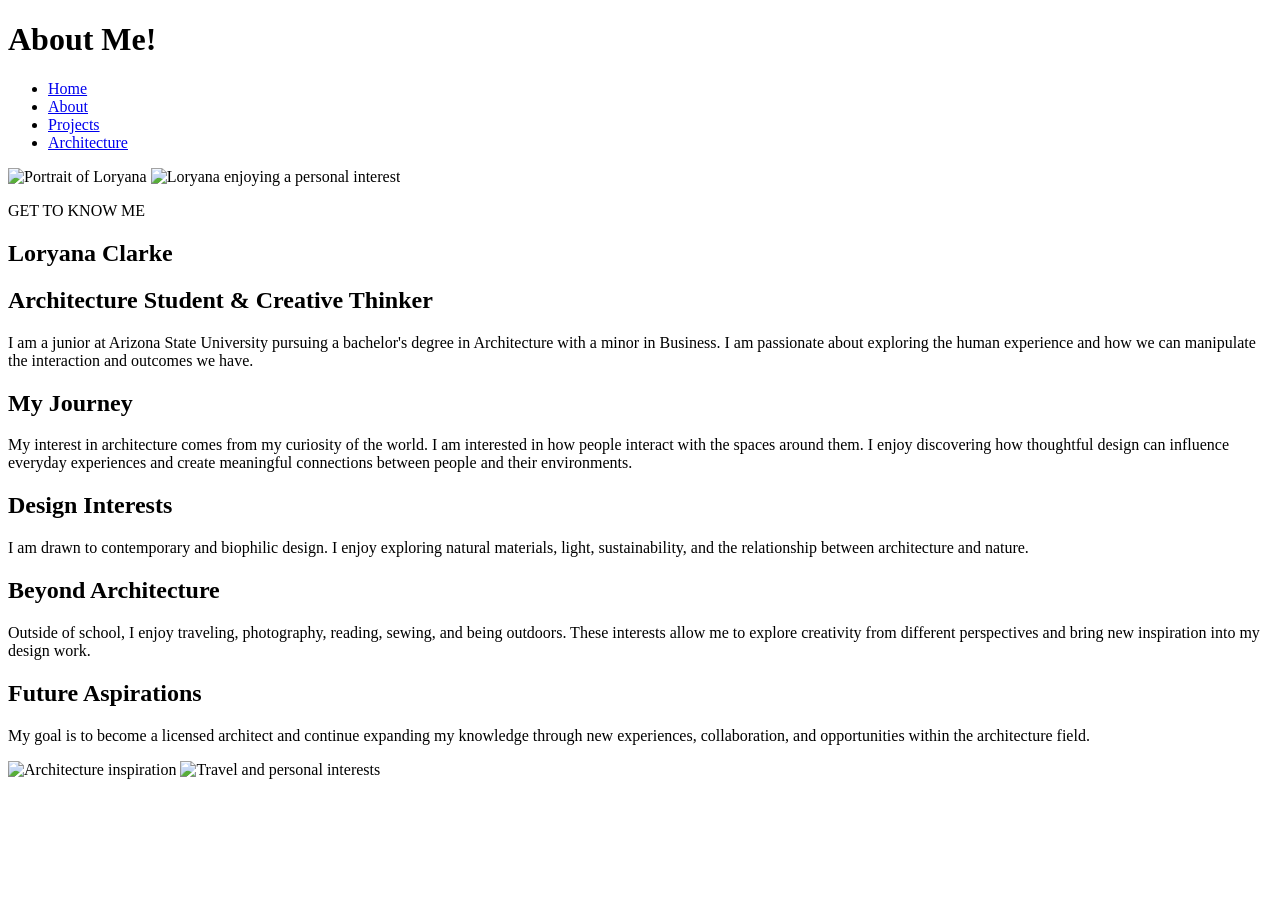
==== about.html @ 54ae9d21 "Add files via upload" ====
<!DOCTYPE html>
<html lang="en">

<head>
  <title>Loryana's Portfolio</title>
  <link rel="stylesheet" href="style.css">
  <meta charset="utf-8">
</head> 

<body>
  <div id="wrapper">
    <header>
      <h1>About Me!</h1>
</header>

<nav>
  <ul>
    <li><a href="website.html">Home</a></li>
    <li><a href="about.html">About</a></li>
    <li><a href="projects.html">Projects</a></li>
    <li><a href="architecture.html">Architecture</a></li>
  </ul>
</nav>


<main class="about-layout">

  <!-- Left Sidebar -->
  <aside class="about-sidebar">
    <img src="Potrait of Loryana.png"
         alt="Portrait of Loryana"
         class="profile-photo">
    <img src="hiking.png"
       alt="Loryana enjoying a personal interest"
       class="profile-photo">
  </aside>

  <div class="about-content">

    <section class="about-intro">
      <p class="section-label">GET TO KNOW ME</p>
      <h1>Loryana Clarke</h1>
      <h2>Architecture Student & Creative Thinker</h2>

      <p>
        I am a junior at Arizona State University pursuing
        a bachelor's degree in Architecture with a minor
        in Business. I am passionate about exploring the human experience and how we can manipulate the interaction and outcomes we have.
      </p>
    </section>

    <section class="about-section">
      <h2>My Journey</h2>
      <p>
        My interest in architecture comes from my curiosity of the world.
        I am interested in how people interact with the spaces around
        them. I enjoy discovering how thoughtful design
        can influence everyday experiences and create
        meaningful connections between people and their
        environments.
      </p>
    </section>

    <section class="about-section">
      <h2>Design Interests</h2>
      <p>
        I am drawn to contemporary and biophilic design.
        I enjoy exploring natural materials, light,
        sustainability, and the relationship between
        architecture and nature.
      </p>
    </section>

    <section class="about-section">
      <h2>Beyond Architecture</h2>
      <p>
        Outside of school, I enjoy traveling, photography,
        reading, sewing, and being outdoors. These interests allow me to
        explore creativity from different perspectives
        and bring new inspiration into my design work.
      </p>
    </section>

    <section class="about-section">
      <h2>Future Aspirations</h2>
      <p>
        My goal is to become a licensed architect and
        continue expanding my knowledge through new
        experiences, collaboration, and opportunities
        within the architecture field.
      </p>
    </section>
  </div>
  <aside class="about-sidebar right-sidebar">
    <img src="photography.png" alt="Architecture inspiration">
    <img src="travel.JPG" alt="Travel and personal interests">
  </aside>

</main>


  </div>
</body>
</html>
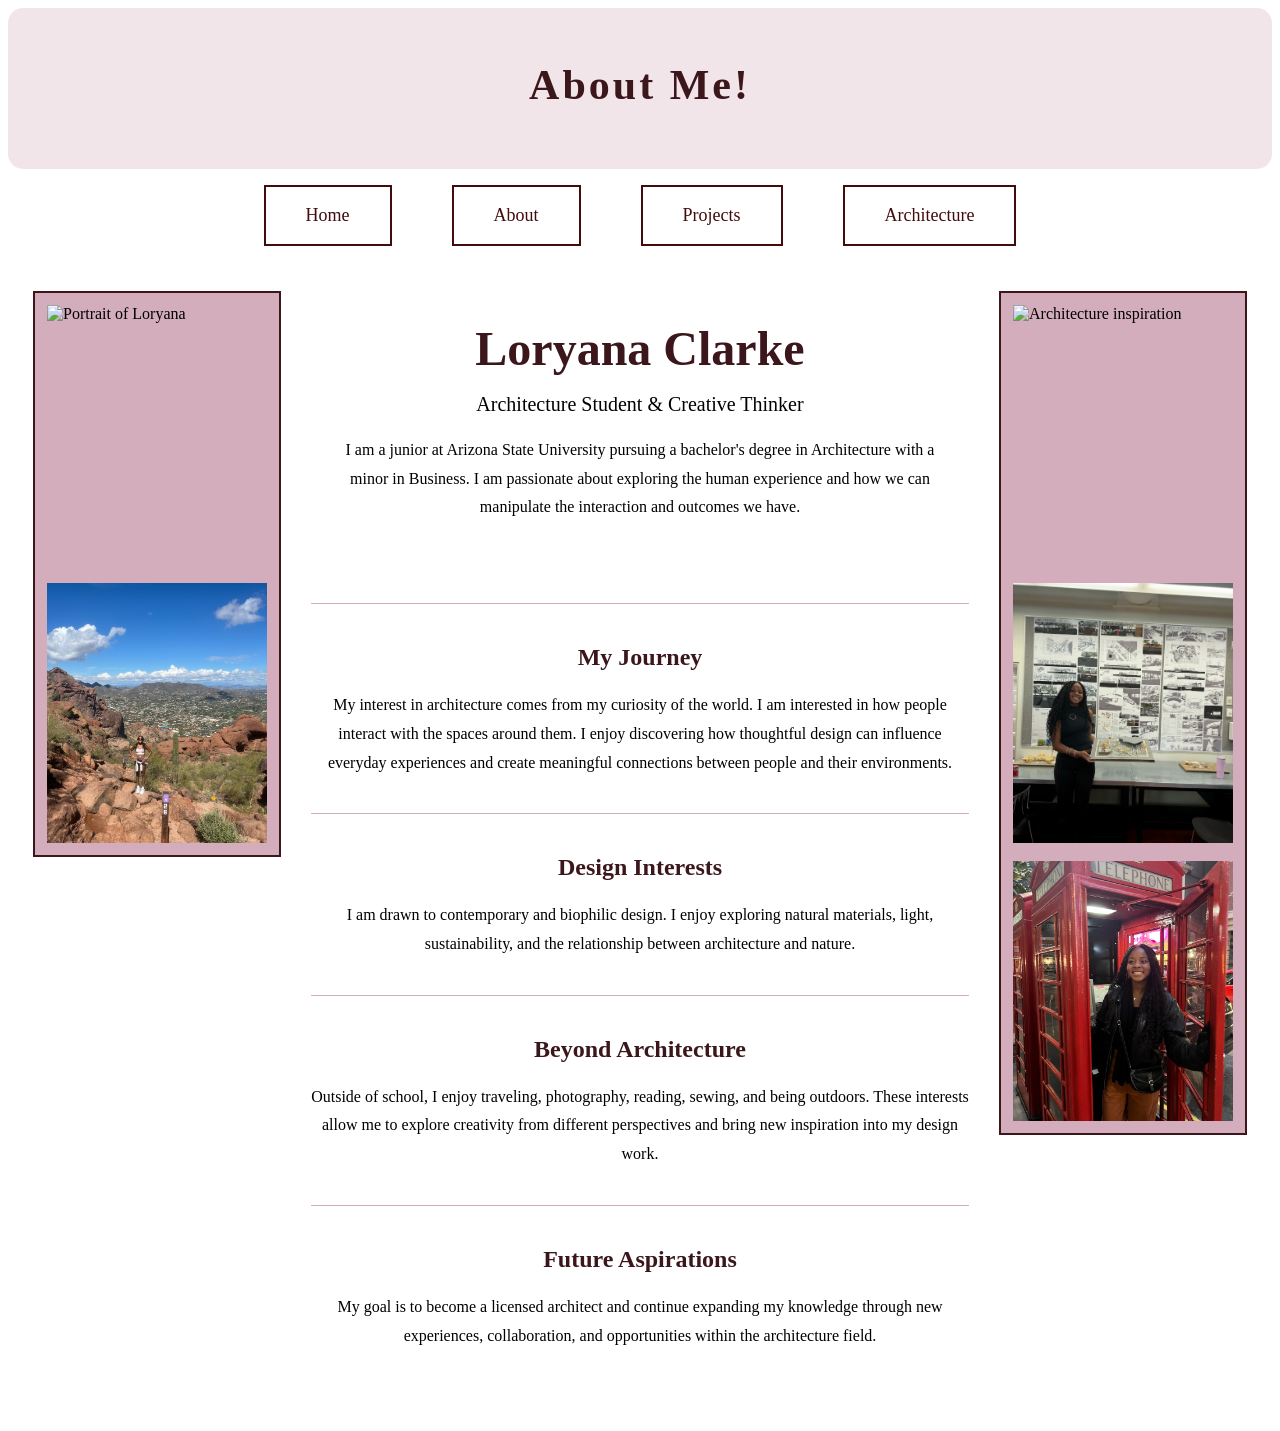
==== commit 714fbafd: "Add files via upload" ====
--- a/about.html
+++ b/about.html
@@ -38,7 +38,6 @@
   <div class="about-content">
 
     <section class="about-intro">
-      <p class="section-label">GET TO KNOW ME</p>
       <h1>Loryana Clarke</h1>
       <h2>Architecture Student & Creative Thinker</h2>
 
@@ -93,6 +92,7 @@
   </div>
   <aside class="about-sidebar right-sidebar">
     <img src="photography.png" alt="Architecture inspiration">
+    <img src="model2.png" alt="Loryana with architecture model">
     <img src="travel.JPG" alt="Travel and personal interests">
   </aside>
 
--- a/style.css
+++ b/style.css
@@ -0,0 +1,828 @@
+header {
+  background-color: #f2e5e9;
+  padding: 25px;
+  text-align: center;
+  border-radius: 15px;
+}
+
+header h1 {
+  color: #3b171c;
+  font-family: Georgia, serif;
+  letter-spacing: 3px;
+}
+
+h1 {
+  text-align: center;
+  color: #420c0c;
+  font-size: 42px;
+  margin-bottom: 35px;
+}
+
+nav ul {
+  list-style-type: none;
+  display: flex;
+  justify-content: center;
+  gap: 60px;
+  padding: 0;
+}
+
+nav ul li a {
+  display: inline-block;
+  border: 2px solid #420c0c;
+  padding: 18px 40px;
+  text-decoration: none;
+  color: #420c0c;
+  font-size: 18px;
+}
+
+nav ul li a:hover {
+  background-color: #d3aabf;
+  color: white;
+}
+main {
+  display: flex;
+  gap: 30px;
+  margin-top: 40px;
+}
+
+aside {
+  width: 200px;
+  padding: 20px;
+  background-color: #d3aabf;
+  border: 4px solid #420c0c;
+  position: sticky;
+  top: 20px;
+  width: 220px;
+  flex-shrink: 0;
+}
+aside h2 {
+  font-size: 20px;
+  color: #ffff;
+  text-align: center;
+}
+
+aside p {
+  font-size: 14px;
+  line-height: 1.6;
+  text-align: center;
+}
+
+section {
+  flex: 1;
+  padding: 20px;
+}
+.featured-image {
+  flex: 1;
+}
+
+.featured-image img {
+  width: 100%;
+  height: 100%;
+  object-fit: cover;
+  display: block;
+}
+
+main {
+  display: flex;
+  align-items: flex-start;
+  gap: 25px;
+  margin: 35px 10px;
+}
+
+
+.main-content {
+  flex: 1;
+  min-width: 0;
+}
+
+.featured-image {
+  display: flex;
+  justify-content: center;
+  width: 100%;
+}
+
+.featured-image img {
+  width: 75%;
+  max-width: 850px;
+  height: auto;
+  display: block;
+}
+
+.intro-text {
+  margin: 30px auto;
+  max-width: 850px;
+}
+
+footer {
+  margin-top: 60px;
+  background-color: #d4adbd;
+  color: #3b171c;
+  text-align: center;
+}
+
+.contact-section {
+  padding: 50px 20px;
+}
+
+.contact-section h2 {
+  font-size: 32px;
+  margin-bottom: 15px;
+}
+
+.contact-section p {
+  font-size: 16px;
+  margin-bottom: 25px;
+}
+
+.contact-button {
+  display: inline-block;
+  padding: 12px 30px;
+  border: 2px solid #3b171c;
+  color: #3b171c;
+  text-decoration: none;
+  font-size: 16px;
+}
+
+.contact-button:hover {
+  background-color: #3b171c;
+  color: white;
+}
+
+.footer-bottom {
+  background-color: #3b171c;
+  color: white;
+  padding: 12px;
+  font-size: 13px;
+}
+
+
+
+
+
+.about-layout {
+  display: flex;
+  justify-content: center;
+  align-items: flex-start;
+  gap: 30px;
+  max-width: 1500px;
+  margin: 45px auto;
+  padding: 0 25px;
+}
+
+
+.about-sidebar {
+  width: 220px;
+  flex-shrink: 0;
+  background-color: #d4adbd;
+  border: 2px solid #3b171c;
+  padding: 12px;
+  display: flex;
+  flex-direction: column;
+  gap: 18px;
+}
+
+
+.about-sidebar img {
+  width: 100%;
+  height: 260px;
+  object-fit: cover;
+  display: block;
+}
+
+
+.about-content {
+  flex: 1;
+  min-width: 0;
+  text-align: center;
+}
+
+/* Mobile Layout */
+@media (max-width: 850px) {
+  .about-layout {
+    flex-wrap: wrap;
+  }
+
+  .about-content {
+    order: -1;
+    flex-basis: 100%;
+  }
+
+  .about-sidebar {
+    flex: 1;
+    width: auto;
+  }
+}
+
+
+.about-content {
+  flex: 1;
+  max-width: 850px;
+}
+
+.about-intro {
+  margin-bottom: 45px;
+}
+
+.section-label {
+  color: #8b596a;
+  letter-spacing: 3px;
+  font-size: 13px;
+  font-weight: bold;
+}
+
+.about-intro h1 {
+  font-size: 48px;
+  color: #3b171c;
+  margin: 10px 0;
+  text-align: left;
+}
+
+.about-intro h2 {
+  font-size: 20px;
+  font-weight: normal;
+  margin-bottom: 20px;
+}
+
+.about-content p {
+  line-height: 1.8;
+  font-size: 16px;
+}
+
+.about-section {
+  border-top: 1px solid #d4adbd;
+  padding: 20px 0;
+}
+
+.about-section h2 {
+  color: #3b171c;
+  font-size: 24px;
+}
+
+@media (max-width: 1000px) {
+  .about-layout {
+    flex-wrap: wrap;
+    justify-content: center;
+  }
+
+  .about-content {
+    order: -1;
+    flex-basis: 100%;
+  }
+
+  .about-sidebar {
+    position: static;
+    flex: 1;
+    max-width: 260px;
+  }
+}
+@media (max-width: 700px) {
+  .about-layout {
+    flex-direction: column;
+  }
+
+  .about-sidebar {
+  width: 100%;
+  max-width: 280px;
+  position: sticky;
+  top: 20px;
+  align-self: flex-start;
+  }
+
+  .about-content {
+    width: 100%;
+  }
+
+  .about-intro h1 {
+    font-size: 36px;
+  }
+}
+.about-content h1,
+.about-content h2,
+.about-content p {
+  text-align: center;
+}
+
+
+
+/* PROJECTS PAGE */
+
+.projects-page {
+  max-width: 1250px;
+  margin: 55px auto;
+  padding: 0 30px;
+}
+
+/* Heading */
+
+.projects-heading {
+  text-align: center;
+  margin-bottom: 55px;
+}
+
+.projects-heading h1 {
+  color: #3b171c;
+  font-size: 38px;
+  letter-spacing: 3px;
+}
+
+.projects-heading p {
+  color: #8b596a;
+  font-size: 15px;
+  letter-spacing: 1px;
+}
+
+/* Project Grid */
+
+.project-grid {
+  display: grid;
+  grid-template-columns: repeat(3, 1fr);
+  gap: 45px 25px;
+}
+
+/* Project Cards */
+
+.project-card {
+  display: block;
+  text-decoration: none;
+  color: #3b171c;
+}
+
+.project-card img {
+  width: 100%;
+  aspect-ratio: 1 / 1;
+  object-fit: cover;
+  display: block;
+  transition: transform 0.3s ease;
+}
+
+.project-card:hover img {
+  transform: scale(1.03);
+}
+
+.project-card h2 {
+  font-size: 17px;
+  margin: 15px 0 5px;
+  color: #3b171c;
+}
+
+.project-card p {
+  font-size: 13px;
+  color: #8b596a;
+  margin: 5px 0 10px;
+}
+
+.project-card span {
+  font-size: 11px;
+  letter-spacing: 1px;
+  color: #8b596a;
+  border-bottom: 1px solid #d4adbd;
+  padding-bottom: 3px;
+}
+
+.project-card:hover span {
+  color: #3b171c;
+  border-color: #3b171c;
+}
+
+
+@media (max-width: 800px) {
+  .project-grid {
+    grid-template-columns: repeat(2, 1fr);
+  }
+}
+
+@media (max-width: 500px) {
+  .project-grid {
+    grid-template-columns: 1fr;
+  }
+}
+
+.project-detail {
+  max-width: 1350px;
+  margin: 60px auto;
+  padding: 0 35px;
+}
+
+.project-hero {
+  display: flex;
+  align-items: center;
+  gap: 50px;
+  margin-bottom: 80px;
+}
+
+.hero-image {
+  flex: 1.3;
+  min-width: 0;
+}
+
+.hero-image img {
+  width: 100%;
+  height: 550px;
+  object-fit: cover;
+  display: block;
+}
+
+.hero-description {
+  flex: 1;
+  min-width: 0;
+}
+
+.project-label {
+  color: #8b596a;
+  font-size: 12px;
+  letter-spacing: 2px;
+}
+
+.hero-description h1 {
+  color: #3b171c;
+  font-size: 38px;
+  line-height: 1.2;
+  margin-bottom: 25px;
+  text-align: left;
+}
+
+.hero-description p {
+  color: #444;
+  font-size: 16px;
+  line-height: 1.8;
+}
+
+.project-gallery h2 {
+  color: #3b171c;
+  text-align: center;
+  font-size: 28px;
+  margin-bottom: 35px;
+}
+
+.gallery-grid {
+  display: grid;
+  grid-template-columns: repeat(2, 1fr);
+  gap: 25px;
+}
+
+.gallery-grid img {
+  width: 100%;
+  height: 350px;
+  object-fit: cover;
+  display: block;
+}
+
+
+@media (max-width: 800px) {
+  .project-hero {
+    flex-direction: column;
+    align-items: stretch;
+    gap: 25px;
+  }
+
+  .hero-image img {
+    height: auto;
+    max-height: 500px;
+  }
+
+  .gallery-grid {
+    grid-template-columns: 1fr;
+  }
+}
+
+.project-detail {
+  display: block;
+  width: 100%;
+  max-width: 1350px;
+  margin: 60px auto;
+  padding: 0 35px;
+}
+
+.project-hero {
+  display: grid;
+  grid-template-columns: 1.2fr 0.9fr;
+  align-items: center;
+  gap: 45px;
+  margin-bottom: 70px;
+  width: 100%;
+}
+
+.hero-image img {
+  width: 100%;
+  height: 500px;
+  object-fit: cover;
+  display: block;
+}
+
+.hero-description {
+  text-align: left;
+}
+
+.project-gallery {
+  display: block;
+  clear: both;
+  width: 100%;
+  margin-top: 50px;
+}
+
+.gallery-grid {
+  display: grid;
+  grid-template-columns: repeat(2, 1fr);
+  gap: 25px;
+}
+
+.gallery-grid img {
+  width: 100%;
+  height: 350px;
+  object-fit: cover;
+  display: block;
+}
+
+.gallery-bottom-image {
+  grid-column: 1 / -1;
+  width: 85%;
+  max-width: 750px;
+  justify-self: center;
+  margin-top: 15px;
+}
+
+.gallery-bottom-image img {
+  width: 100%;
+  height: auto;
+  object-fit: contain;
+  display: block;
+}
+
+
+.project-gallery {
+  border: 2px solid #3b171c;
+  padding: 30px;
+  margin-top: 50px;
+  margin-bottom: 50px;
+}
+
+.hero-description {
+  background-color: #f2e5e9;
+  border: 1.5px solid #d4adbd;
+  padding: 40px;
+  box-sizing: border-box;
+}
+.architecture-page {
+  max-width: 1300px;
+  margin: 50px auto;
+  padding: 0 30px;
+  color: #3b171c;
+}
+
+.architecture-intro {
+  text-align: center;
+  margin-bottom: 90px;
+}
+
+.architecture-eyebrow {
+  color: #8b596a;
+  font-size: 12px;
+  letter-spacing: 2px;
+  font-weight: bold;
+}
+
+.architecture-intro h1 {
+  font-size: 46px;
+  color: #3b171c;
+  margin: 20px 0;
+}
+
+.intro-description {
+  max-width: 650px;
+  margin: 0 auto 35px;
+  line-height: 1.8;
+  color: #555;
+}
+
+.architecture-intro > img {
+  width: 100%;
+  height: 480px;
+  object-fit: cover;
+  display: block;
+}
+
+.section-heading {
+  text-align: center;
+  margin-bottom: 40px;
+}
+
+.section-heading h2 {
+  color: #3b171c;
+  font-size: 32px;
+  margin: 12px 0;
+}
+
+.section-heading > p:last-child {
+  color: #666;
+  line-height: 1.7;
+}
+
+.style-section {
+  margin-bottom: 100px;
+}
+
+.style-grid {
+  display: grid;
+  grid-template-columns: repeat(3, 1fr);
+  gap: 35px 25px;
+}
+
+.style-card {
+  text-decoration: none;
+  color: #3b171c;
+  display: block;
+}
+
+.style-card img {
+  width: 100%;
+  aspect-ratio: 4 / 3;
+  object-fit: cover;
+  display: block;
+  transition: transform 0.3s ease;
+}
+
+.style-card:hover img {
+  transform: scale(1.025);
+}
+
+.style-card h3 {
+  font-size: 21px;
+  margin: 15px 0 5px;
+}
+
+.style-card p {
+  font-size: 14px;
+  color: #8b596a;
+  margin: 5px 0 12px;
+}
+
+.style-card span {
+  font-size: 11px;
+  letter-spacing: 1px;
+  border-bottom: 1px solid #d4adbd;
+  padding-bottom: 4px;
+}
+
+
+.style-details {
+  margin-bottom: 100px;
+}
+
+.detail-item {
+  display: grid;
+  grid-template-columns: 1fr 1fr;
+  align-items: center;
+  gap: 45px;
+  padding: 40px;
+  margin-bottom: 30px;
+  background-color: #f2e5e9;
+  border: 1px solid #d4adbd;
+  scroll-margin-top: 30px;
+}
+
+.detail-item:nth-child(even) img {
+  order: 2;
+}
+
+.detail-item img {
+  width: 100%;
+  height: 350px;
+  object-fit: cover;
+}
+
+.detail-item h2 {
+  font-size: 29px;
+  color: #3b171c;
+}
+
+.detail-item p {
+  line-height: 1.8;
+  color: #444;
+}
+
+.history-section {
+  margin-bottom: 100px;
+}
+
+.history-grid {
+  display: grid;
+  grid-template-columns: repeat(5, 1fr);
+  gap: 18px;
+}
+
+.history-grid article img {
+  width: 100%;
+  height: 180px;
+  object-fit: cover;
+}
+
+.history-grid h3 {
+  color: #3b171c;
+  font-size: 17px;
+}
+
+.history-grid p {
+  font-size: 14px;
+  line-height: 1.7;
+  color: #555;
+}
+
+.experience-section {
+  margin-bottom: 100px;
+}
+
+.experience-grid {
+  display: grid;
+  grid-template-columns: repeat(3, 1fr);
+  gap: 25px;
+}
+
+.experience-grid img {
+  width: 100%;
+  height: 260px;
+  object-fit: cover;
+}
+
+.experience-grid h3 {
+  color: #3b171c;
+  font-size: 21px;
+}
+
+.experience-grid p {
+  line-height: 1.7;
+  color: #555;
+}
+
+
+
+@media (max-width: 900px) {
+  .style-grid {
+    grid-template-columns: repeat(2, 1fr);
+  }
+
+  .history-grid {
+    grid-template-columns: repeat(2, 1fr);
+  }
+
+  .detail-item {
+    grid-template-columns: 1fr;
+  }
+
+  .detail-item:nth-child(even) img {
+    order: 0;
+  }
+}
+
+@media (max-width: 600px) {
+  .architecture-intro h1 {
+    font-size: 34px;
+  }
+
+  .architecture-intro > img {
+    height: 280px;
+  }
+
+  .style-grid,
+  .history-grid,
+  .experience-grid,
+  .video-grid {
+    grid-template-columns: 1fr;
+  }
+
+  .detail-item {
+    padding: 20px;
+  }
+
+  .detail-item img {
+    height: 250px;
+  }
+
+  .video-section {
+    padding: 20px;
+  }
+}
+
+
+
+
+
+
+
+
+
+main.architecture-page {
+  display: block !important;
+  width: 100%;
+  max-width: 1300px;
+  margin: 50px auto;
+  padding: 0 30px;
+  box-sizing: border-box;
+}
+
+
+
+.architecture-page > section {
+  display: block;
+  width: 100%;
+  margin-bottom: 90px;
+}
